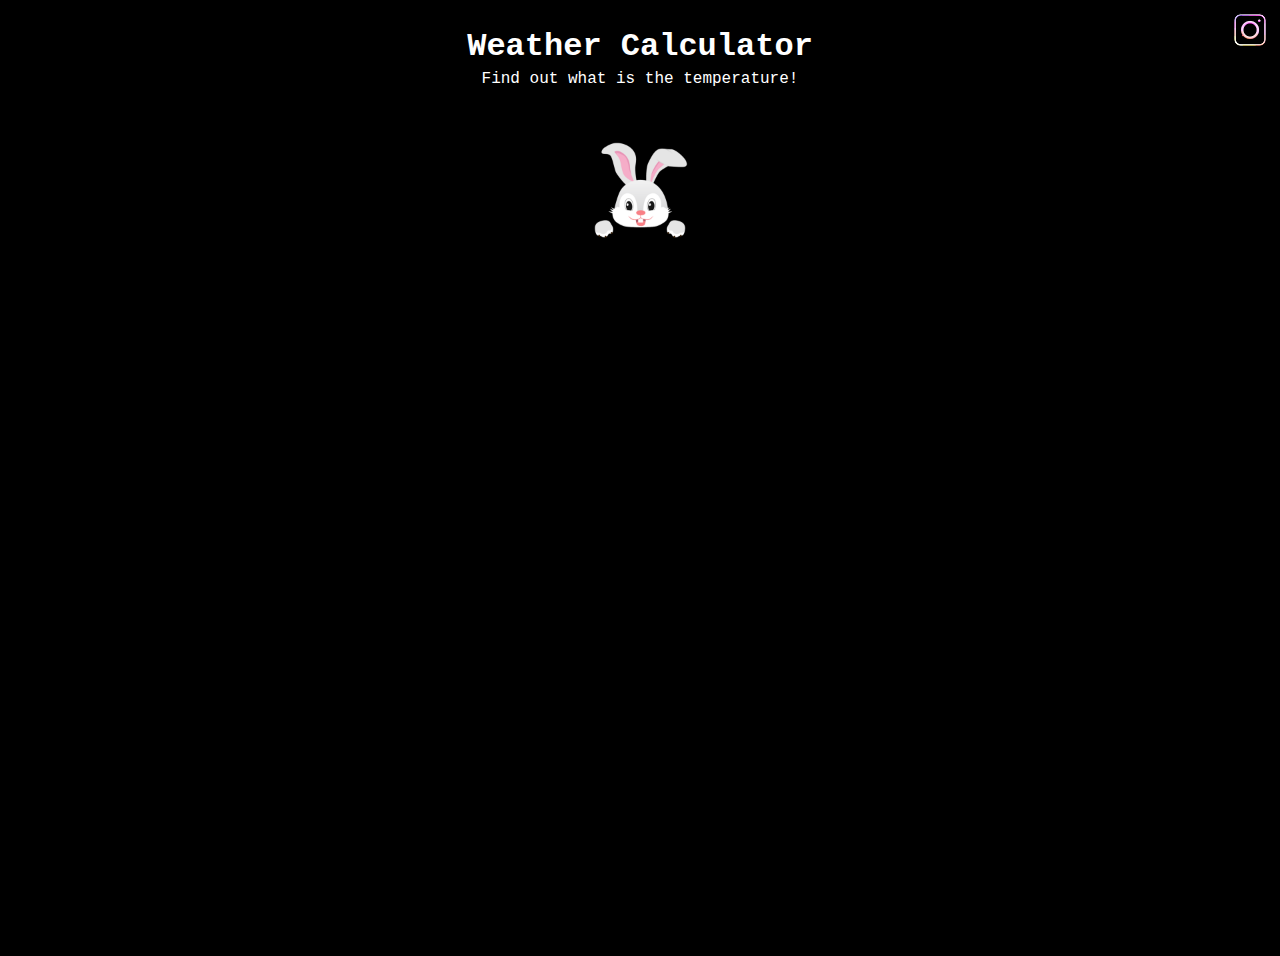
==== index.html @ e4be2605 "k" ====
<!DOCTYPE html>
<html>
    <link rel="stylesheet" href="css/index.css"> 
    <script type="text/javascript" src="js/index.js"></script>
    

<head>
  <title> Welcome to the Weather</title>
</head>

<body>
  <div class="container">
    <h1 class="page-title">
      Weather Calculator </h1>
    <p class="page-subtitle">
      Find out what is the temperature!
    </p>
    <img src="./images/rabit.png" class="page-logo" alt="">
  </div>
  <a href="https://www.instagram.com/cynticats/" target="_blank">
    <img src="./images/insta.png" alt="" class="alura-logo">
  </a>
</body>

</html>
---- css/index.css ----
body {
    font-family: 'Roboto Mono',monospace;
    min-height: 400px;
    background-image: url('');
    background-color: #000000;
    background-size: 80vh;
    background-position: center bottom;
    background-repeat: no-repeat;
  }
  
  .container {
    text-align: center;
    padding: 20px;
    height: 100vh;
  }
  
  .page-title {
    color:#ffffff;
    margin: 0 0 5px;
  }
  
  .page-subtitle {
    color:#ffffff;
    margin-top: 5px;
  }
  
  .page-logo {
    width: 200px;
  }
  
  .alura-logo {
    width: 40px;
    position: absolute;
    top: 10px;
    right: 10px;
  }
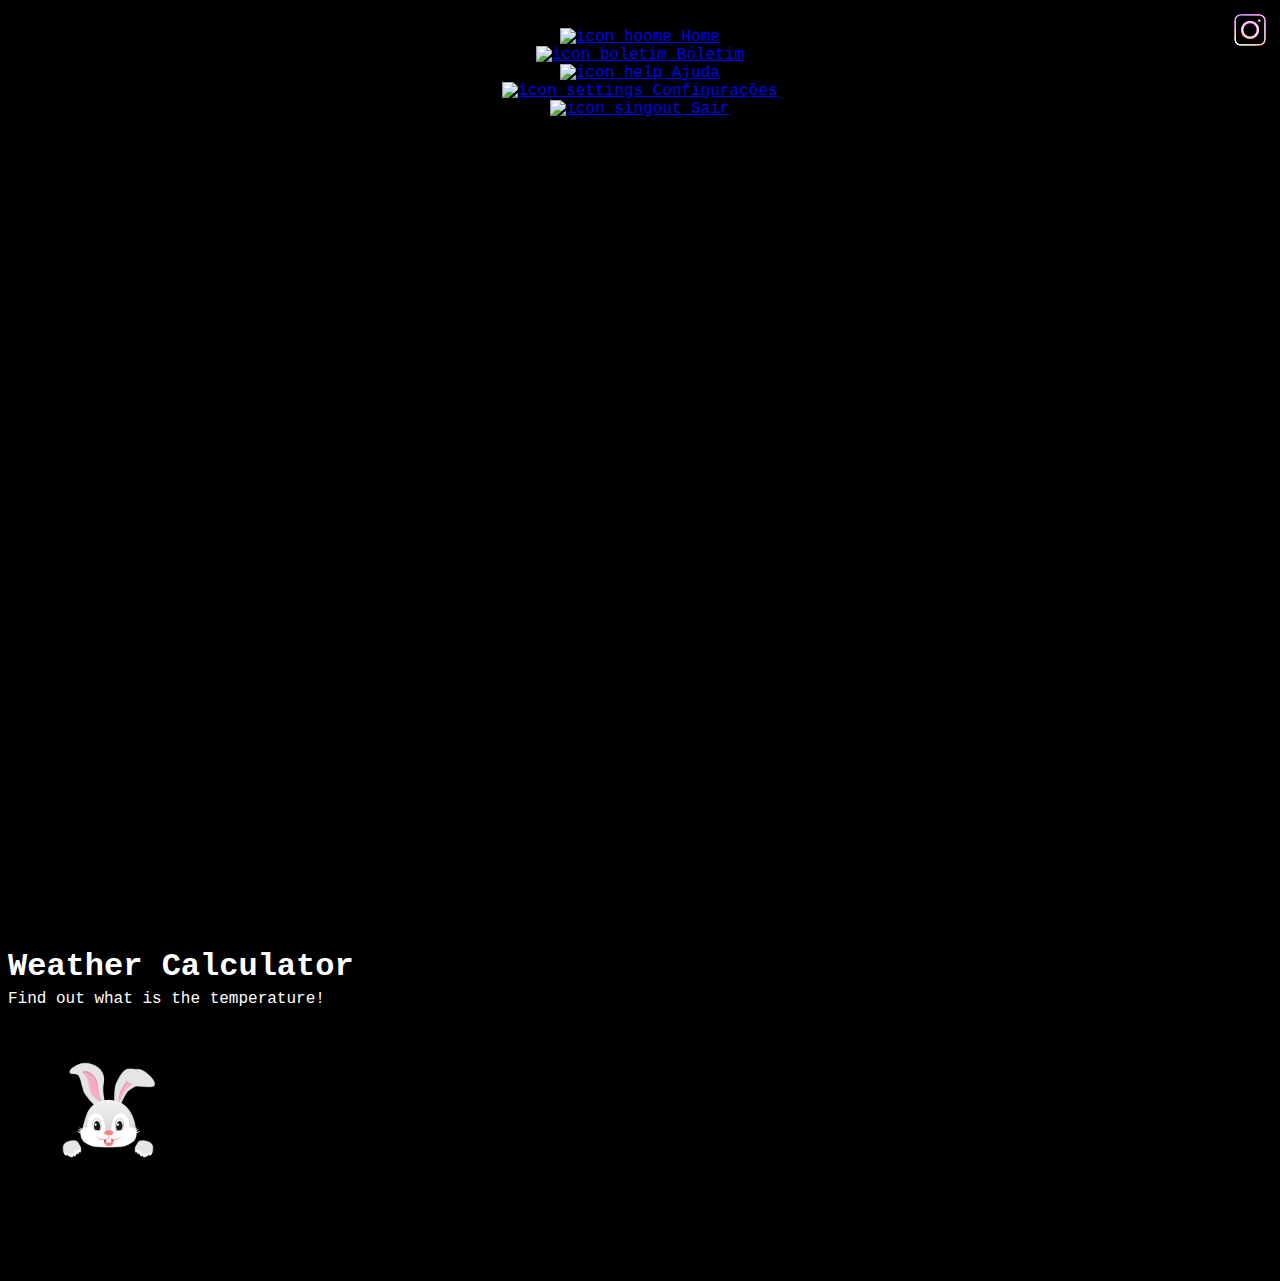
==== commit e0eec72b: "Update index.html" ====
--- a/index.html
+++ b/index.html
@@ -5,21 +5,78 @@
     
 
 <head>
-  <title> Welcome to the Weather</title>
+  <meta charset="UTF-8" />
+  <meta http-equiv="X-UA-Compatible" content="IE=edge" />
+  <meta name="viewport" content="width=device-width, initial-scale=1.0" />
+
 </head>
 
 <body>
+
+  <div class="menu_nav">
+    <title> Welcome to the Weather</title>
+    <a href="https://www.instagram.com/cynticats/" target="_blank">
+      <img src="./images/insta.png" alt="" class="alura-logo">
+    </a>
+
+
+  </div>
   <div class="container">
-    <h1 class="page-title">
-      Weather Calculator </h1>
-    <p class="page-subtitle">
-      Find out what is the temperature!
-    </p>
-    <img src="./images/rabit.png" class="page-logo" alt="">
+
+      <!-- Sidebar -->
+      <aside class="container__sidebar">
+         <div class="grid-layout" id="btn_Home">
+              <a href="#home" target="_self" rel="next" class="link_click">
+                  <img class="icons" src="https://raw.githubusercontent.com/JefersonT4v4res/Projetos/c30e5db020918cfa933147fceef0106b8edbd182/house.svg" alt="icon hoome"> 
+                  <span class="name_button">Home</span>
+              </a>
+         </div>
+         
+         <div class="grid-layout" id="btn_Boletim">
+              <a href="#boletim" target="_self" rel="next" class="link_click">
+                  <img class="icons" src="https://raw.githubusercontent.com/JefersonT4v4res/Projetos/c30e5db020918cfa933147fceef0106b8edbd182/files_boletim.svg" alt="icon boletim">
+                  <span class="name_button">Boletim</span>
+              </a>
+         </div>
+         
+         <div class="grid-layout" id="btn_help">
+              <a href="#ajuda" target="_self" rel="next" class="link_click" >
+                  <img class="icons" src="https://raw.githubusercontent.com/JefersonT4v4res/Projetos/c30e5db020918cfa933147fceef0106b8edbd182/help.svg" alt="icon help">
+                  <span class="name_button">Ajuda</span>
+              </a>
+         </div>
+         
+         <div class="grid-layout" id="btn_setting">
+              <a href="#config" target="_self" rel="next" class="link_click" >
+                  <img class="icons" src="https://raw.githubusercontent.com/JefersonT4v4res/Projetos/c30e5db020918cfa933147fceef0106b8edbd182/settins.svg" alt="icon settings">
+                  <span class="name_button">Configurações</span>
+              </a>
+         </div> 
+         
+         <div class="grid-layout" id="btn_singOut">
+              <a href="#sair" target="_self" rel="next" class="link_click" >
+                  <img class="icons" src="https://raw.githubusercontent.com/JefersonT4v4res/Projetos/c30e5db020918cfa933147fceef0106b8edbd182/singout.svg" alt="icon singout">
+                  <span class="name_button">Sair</span>
+              </a>
+         </div> 
+         
+      </aside>
+    </div>  
+
+  <!--Main -->
+<main class="container_main">
+    <div>
+      <h1 class="page-title">
+        Weather Calculator </h1>
+      <p class="page-subtitle">
+        Find out what is the temperature!
+      </p>
+      <img src="./images/rabit.png" class="page-logo" alt="">
+      <p class="resultCalc"> 
+          weatherCalculation();
+      </p>
   </div>
-  <a href="https://www.instagram.com/cynticats/" target="_blank">
-    <img src="./images/insta.png" alt="" class="alura-logo">
-  </a>
+</main>
 </body>
 
 </html>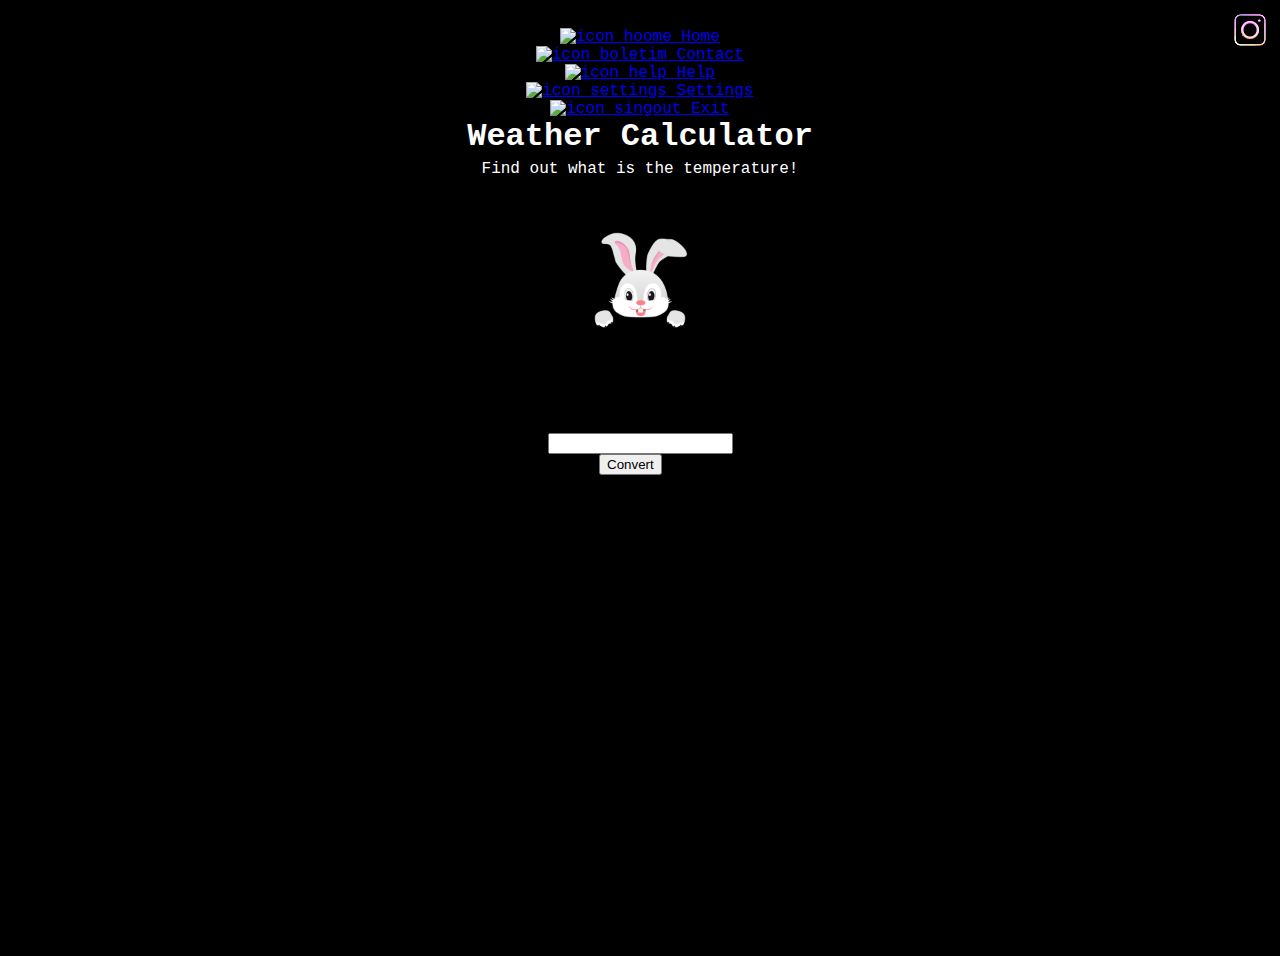
==== commit aa557226: "Update index.html" ====
--- a/index.html
+++ b/index.html
@@ -1,26 +1,21 @@
 <!DOCTYPE html>
 <html>
+  <head>
     <link rel="stylesheet" href="css/index.css"> 
-    <script type="text/javascript" src="js/index.js"></script>
-    
-
-<head>
-  <meta charset="UTF-8" />
-  <meta http-equiv="X-UA-Compatible" content="IE=edge" />
-  <meta name="viewport" content="width=device-width, initial-scale=1.0" />
-
-</head>
+    <meta charset="UTF-8" />
+    <meta http-equiv="X-UA-Compatible" content="IE=edge" />
+    <meta name="viewport" content="width=device-width, initial-scale=1.0" />
+    <title> Welcome to the Weather</title>
+  </head>
 
 <body>
-
+  <script type="text/javascript" src="js/index.js"></script>
   <div class="menu_nav">
-    <title> Welcome to the Weather</title>
     <a href="https://www.instagram.com/cynticats/" target="_blank">
       <img src="./images/insta.png" alt="" class="alura-logo">
     </a>
+  </div>
 
-
-  </div>
   <div class="container">
 
       <!-- Sidebar -->
@@ -33,50 +28,56 @@
          </div>
          
          <div class="grid-layout" id="btn_Boletim">
-              <a href="#boletim" target="_self" rel="next" class="link_click">
+              <a href="#contact" target="_self" rel="next" class="link_click">
                   <img class="icons" src="https://raw.githubusercontent.com/JefersonT4v4res/Projetos/c30e5db020918cfa933147fceef0106b8edbd182/files_boletim.svg" alt="icon boletim">
-                  <span class="name_button">Boletim</span>
+                  <span class="name_button">Contact</span>
               </a>
          </div>
          
          <div class="grid-layout" id="btn_help">
-              <a href="#ajuda" target="_self" rel="next" class="link_click" >
+              <a href="#help" target="_self" rel="next" class="link_click" >
                   <img class="icons" src="https://raw.githubusercontent.com/JefersonT4v4res/Projetos/c30e5db020918cfa933147fceef0106b8edbd182/help.svg" alt="icon help">
-                  <span class="name_button">Ajuda</span>
+                  <span class="name_button">Help</span>
               </a>
          </div>
          
          <div class="grid-layout" id="btn_setting">
-              <a href="#config" target="_self" rel="next" class="link_click" >
+              <a href="#settings" target="_self" rel="next" class="link_click" >
                   <img class="icons" src="https://raw.githubusercontent.com/JefersonT4v4res/Projetos/c30e5db020918cfa933147fceef0106b8edbd182/settins.svg" alt="icon settings">
-                  <span class="name_button">Configurações</span>
+                  <span class="name_button">Settings</span>
               </a>
          </div> 
          
          <div class="grid-layout" id="btn_singOut">
-              <a href="#sair" target="_self" rel="next" class="link_click" >
+              <a href="#exit" target="_self" rel="next" class="link_click" >
                   <img class="icons" src="https://raw.githubusercontent.com/JefersonT4v4res/Projetos/c30e5db020918cfa933147fceef0106b8edbd182/singout.svg" alt="icon singout">
-                  <span class="name_button">Sair</span>
+                  <span class="name_button">Exit</span>
               </a>
          </div> 
          
       </aside>
+
+      <!--Main -->
+     <main class="container__main">
+        <div>
+          <h1 class="page-title">
+            Weather Calculator </h1>
+          <p class="page-subtitle">
+            Find out what is the temperature!
+          </p>
+              <img src="./images/rabit.png" class="page-logo" alt="">
+              <p class="resultCalc"> 
+                <label for="moeda">Type the temperature in Fahrenheit ° F</label><br>
+                <input type="number" id="valor" size="2" /><br>
+                <button type="submit" onclick="weatherCalculation()">Convert</button>
+                <h2 id="valorConvertido"></h2>
+              </p>
+          </div>        
+      
+      </main>
     </div>  
 
-  <!--Main -->
-<main class="container_main">
-    <div>
-      <h1 class="page-title">
-        Weather Calculator </h1>
-      <p class="page-subtitle">
-        Find out what is the temperature!
-      </p>
-      <img src="./images/rabit.png" class="page-logo" alt="">
-      <p class="resultCalc"> 
-          weatherCalculation();
-      </p>
-  </div>
-</main>
+  
 </body>
 
 </html>